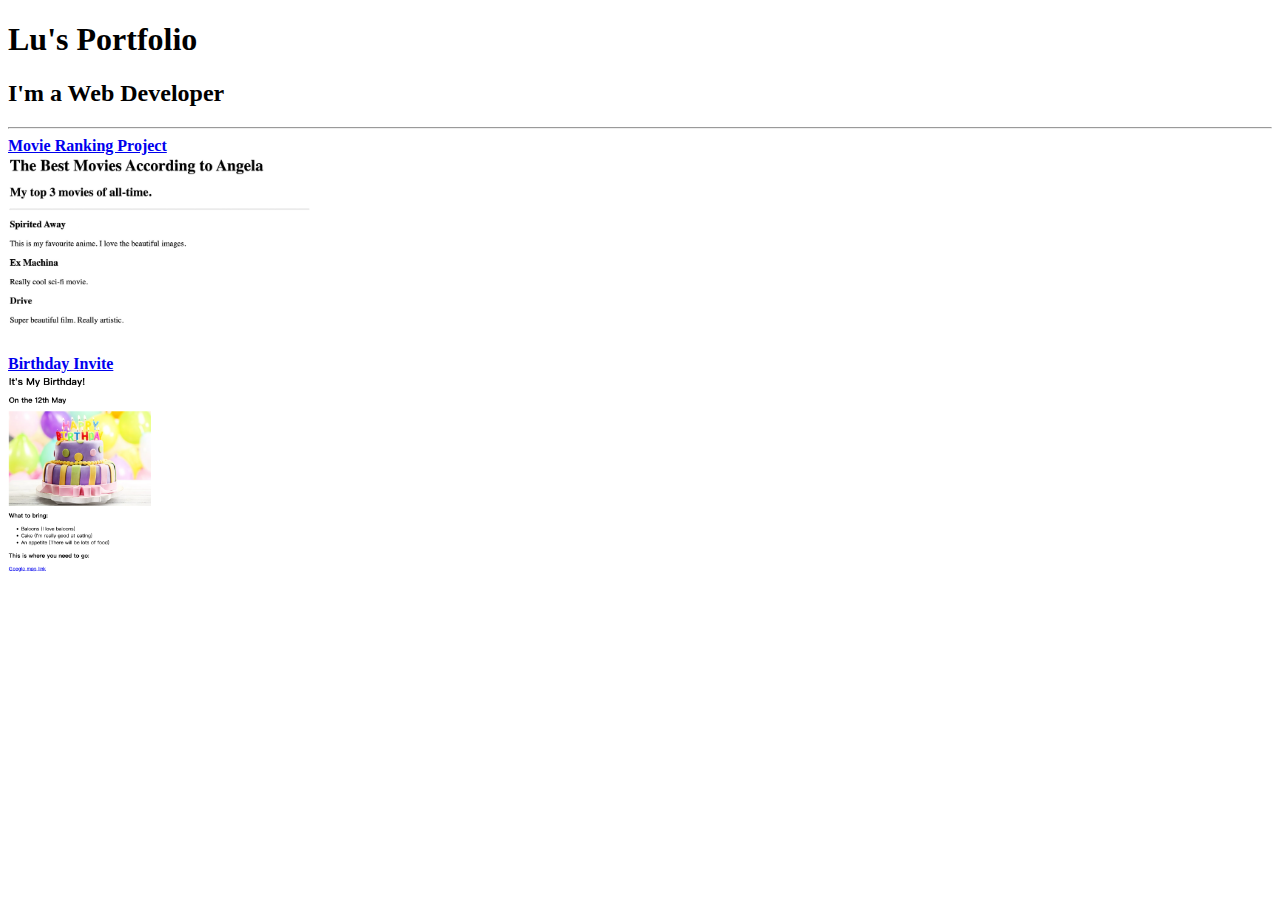
==== index.html @ e1cfd91f "Add files via upload" ====
<!DOCTYPE html>
<html>
  <head>
    <meta charset="UTF-8" />
    <title>Lu's Portfolio</title>
    <style>
      img {
        display: flex;
      }
    </style>
  </head>
  <body>
    <h1>Lu's Portfolio</h1>
    <h2>I'm a Web Developer</h2>
    <hr />
    <b><a href="./public/Movie Rangking.html">Movie Ranking Project</a></b>
    <img
      src="./images/Movie Ranking.jpg"
      alt="Movie Rangking"
      height="200"
      weight="200"
    />
    <b><a href="./public/Birthday invite.html">Birthday Invite</a></b>
    <img
      src="./images/Birthday invite.png"
      alt="Birthday Invite"
      height="200"
      weight="200"
    />
  </body>
</html>
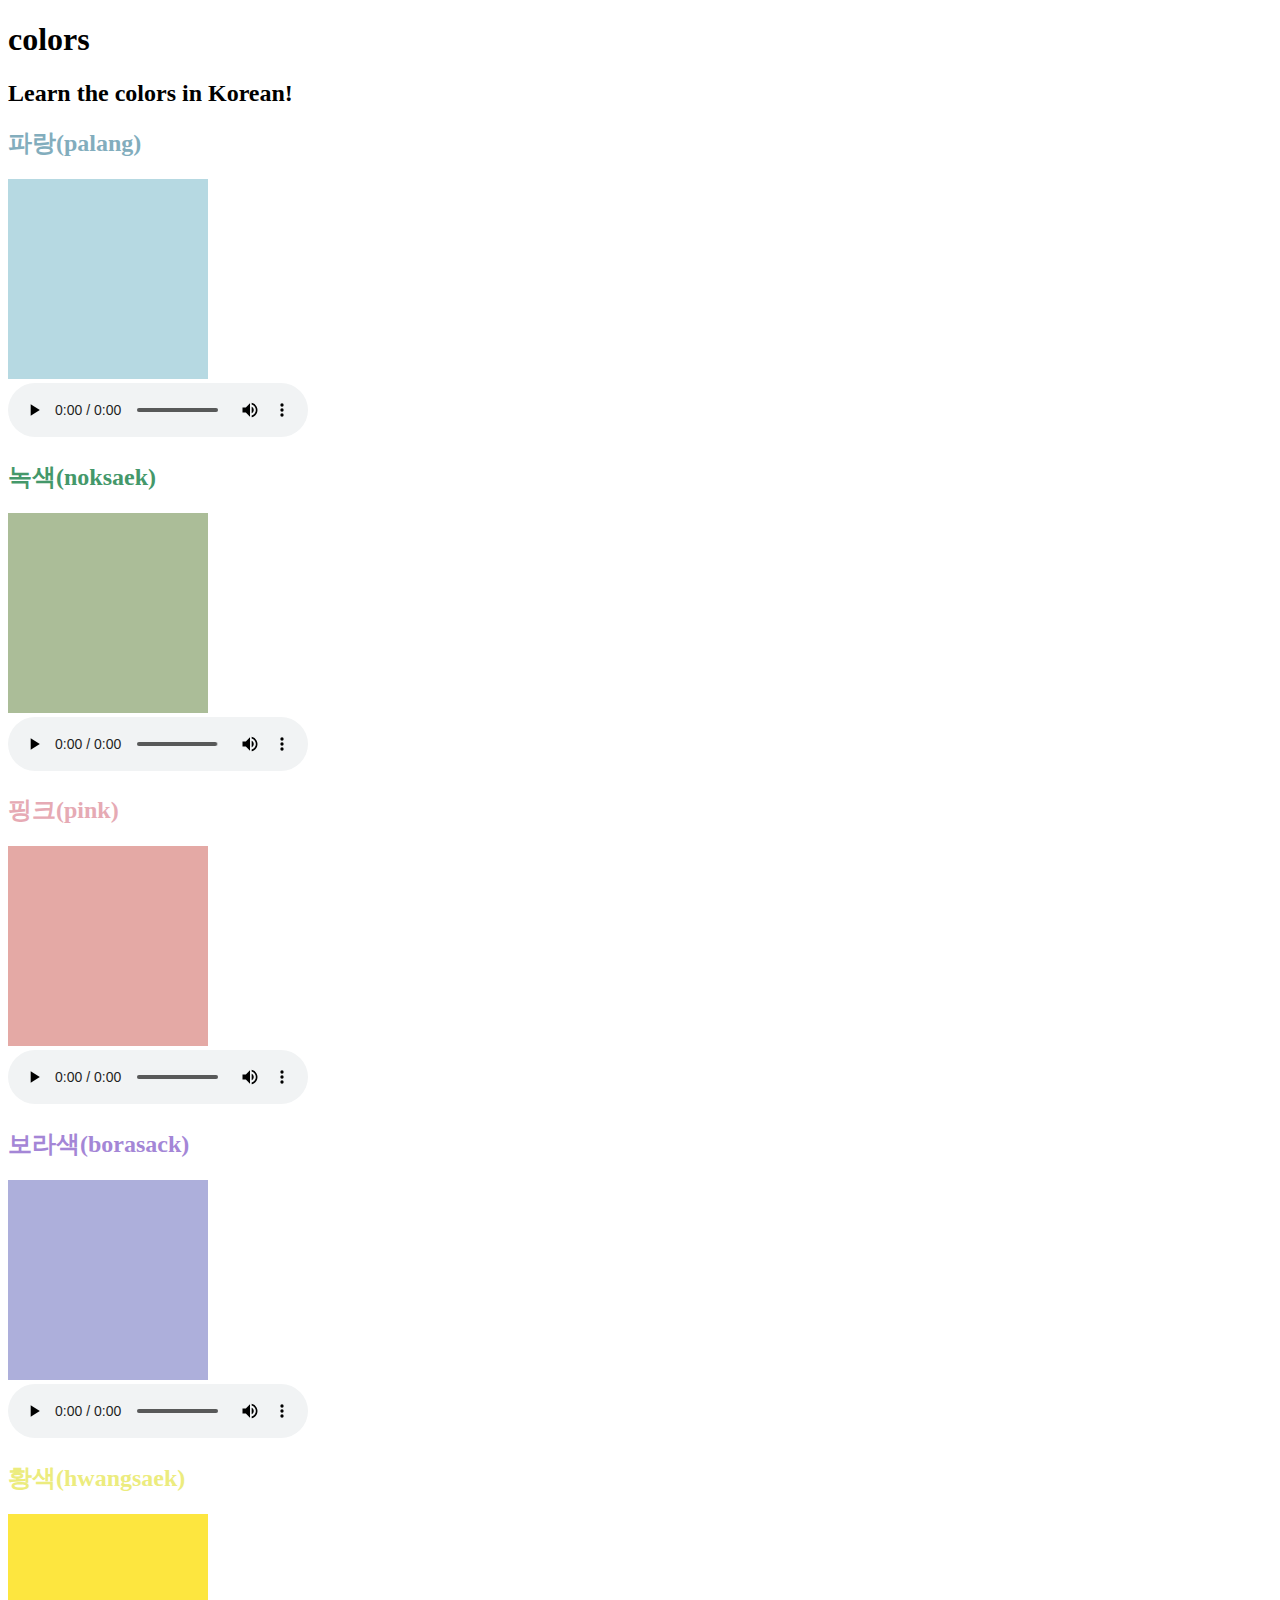
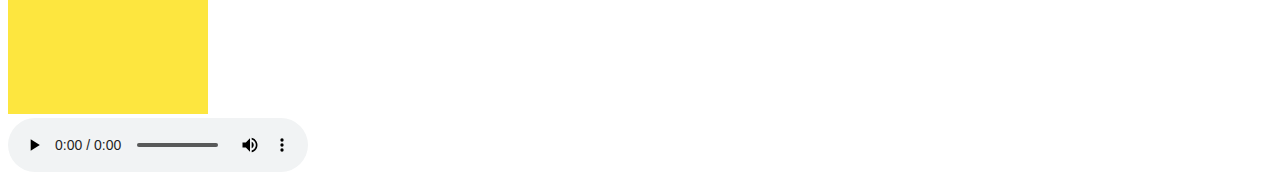
==== commit 4fa81e06: "Color Vocab Project" ====
--- a/index.html
+++ b/index.html
@@ -1,31 +1,52 @@
 <!DOCTYPE html>
-<html>
+<html lang="en">
   <head>
     <meta charset="UTF-8" />
-    <title>Lu's Portfolio</title>
-    <style>
-      img {
-        display: flex;
-      }
-    </style>
+    <meta name="viewport" content="width=device-width, initial-scale=1.0" />
+    <title>Korean Cocabulary</title>
+    <link rel="stylesheet" href="./style.css" />
   </head>
   <body>
-    <h1>Lu's Portfolio</h1>
-    <h2>I'm a Web Developer</h2>
-    <hr />
-    <b><a href="./public/Movie Rangking.html">Movie Ranking Project</a></b>
-    <img
-      src="./images/Movie Ranking.jpg"
-      alt="Movie Rangking"
-      height="200"
-      weight="200"
-    />
-    <b><a href="./public/Birthday invite.html">Birthday Invite</a></b>
-    <img
-      src="./images/Birthday invite.png"
-      alt="Birthday Invite"
-      height="200"
-      weight="200"
-    />
+    <h1>colors</h1>
+    <h2>Learn the colors in Korean!</h2>
+    <h2 class="color-title" id="blue">파랑(palang)</h2>
+    <img src="./assets/Blue.jpg" alt="blue" />
+    <div>
+      <audio controls="controls">
+        <source src="./assets/color.audio/Blue.mp3" type="audio/mp3" />
+      </audio>
+    </div>
+
+    <h2 class="color-title" id="green">녹색(noksaek)</h2>
+    <img src="./assets/Green.jpg" alt="green" />
+    <div>
+      <audio controls="controls">
+        <source src="./assets/color.audio/Green.mp3" type="audio/mp3" />
+      </audio>
+    </div>
+
+    <h2 class="color-title" id="pink">핑크(pink)</h2>
+    <img src="./assets/Pink.jpg" alt="pink" />
+    <div>
+      <audio controls="controls">
+        <source src="./assets/color.audio/Pink.mp3" type="audio/mp3" />
+      </audio>
+    </div>
+
+    <h2 class="color-title" id="purple">보라색(borasack)</h2>
+    <img src="./assets/Purple.jpg" alt="purple" />
+    <div>
+      <audio controls="controls">
+        <source src="./assets/color.audio/Purple.mp3" type="audio/mp3" />
+      </audio>
+    </div>
+
+    <h2 class="color-title" id="yellow">황색(hwangsaek)</h2>
+    <img src="./assets/Yellow.jpg" alt="yellow" />
+    <div>
+      <audio controls="controls">
+        <source src="./assets/color.audio/Yellow.mp3" type="audio/mp3" />
+      </audio>
+    </div>
   </body>
 </html>
--- a/style.css
+++ b/style.css
@@ -0,0 +1,24 @@
+img {
+  width: 200px;
+  height: 200px;
+}
+
+h2[id="blue"] {
+  color: rgb(130, 173, 189);
+}
+
+h2[id="green"] {
+  color: rgb(68, 152, 106);
+}
+
+h2[id="pink"] {
+  color: rgb(230, 170, 180);
+}
+
+h2[id="purple"] {
+  color: rgb(164, 134, 214);
+}
+
+h2[id="yellow"] {
+  color: rgb(236, 236, 126);
+}
